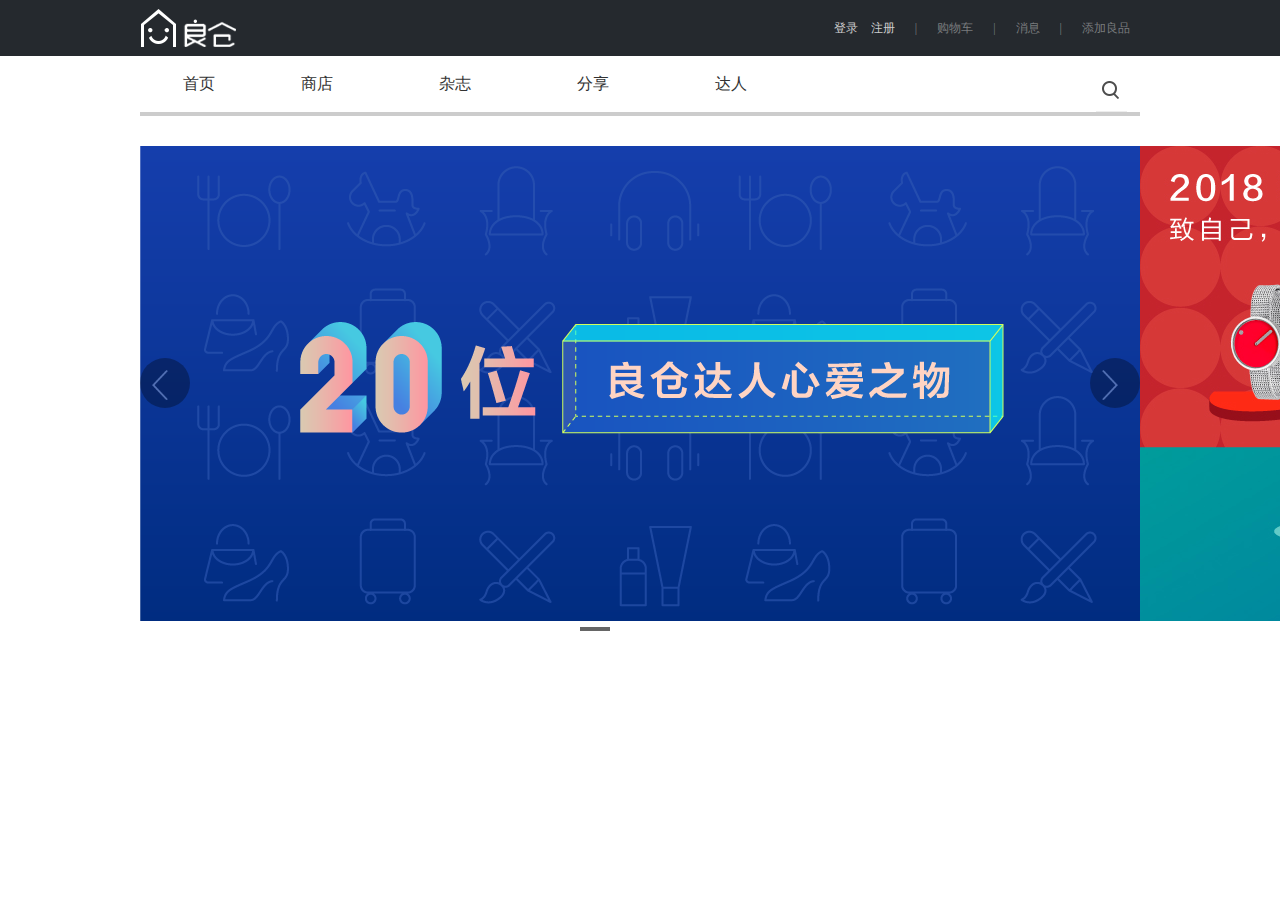
==== index.html @ af3081ba "良仓" ====
<!DOCTYPE html>
<html>
	<head>
		<meta charset="utf-8" />
		<title></title>
		<link rel="stylesheet" type="text/css" href="css/index.css"/>
		<script type="text/javascript" href="js/index.js"></script>
	</head>
	<body>
		<div class="b-header">

			<div class="header">
				<div class="header-l">
					<a href="javascript:"><img src="img/logo.png"/></a>
				</div>
				<div class="header-r">
					<ul>
						<li class="denglu">
							<a href="javascript:">登录</a>
							<a href="javascript:">注册</a>
						</li>
						<li>|</li>
						<li class="qita">
							<a href="javascript:">购物车</a>
							<div class="sub1">
								<p class="P1">您的购物车暂时没有商品</p>
								<p class="P2">快去良仓抢购商品吧</p>
							</div>
						</li>
						<li>|</li>
						<li class="qita">
							<a href="javascript:">消息</a>
							<div class="sub2">
								<ul>
									<li><a href="javascript">动态</a></li>
									<li><a href="javascript">评论</a></li>
									<li><a href="javascript">私信</a></li>
									<li><a href="javascript">粉丝</a></li>
									<li><a href="javascript">喜欢</a></li>
									<li><a href="javascript">通知</a></li>
								</ul>
							</div>
						</li>
						<li>|</li>
						<li class="qita"><a href="javascript:">添加良品</a></li>
					</ul>
				</div>
			</div>
		</div>
	    <div class="nav">
	    	<div class="nav-l">
		    	<ul>
		    		<li class="shouye"><a href="javascript:">首页</a></li>
		    		<li><a href="javascript:">商店</a></li>
		    		<li><a href="javascript:">杂志</a></li>
		    		<li><a href="javascript:">分享</a></li>
		    		<li><a href="javascript:">达人</a></li>
		    	</ul>
	    	</div>
	    	<div class="nav-r">
	    		<img src="img/sousuo.png"/>
	    	</div>
	    </div>
	    <div id="photo">
	    	<ul>
	    		<li class="active">
	    			<a href="javascript:"><img src="img/1.png"/></a>
	    		</li>
	    		<li class="active">
	    			<a href="javascript:"><img src="img/2.jpg"/></a>
	    		</li>
	    		<li class="active">
	    			<a href="javascript:"><img src="img/3.jpg"/></a>
	    		</li>
	    	</ul>
	    	<a href="javascript:" id="pre"></a>
	        <a href="javascript:" id="next"></a>
	        <div class="num" id="num">		    
				<span class="activecolor"></span>
			    <span></span>
			    <span></span>	    
			</div>
	    </div>
    </body>
</html>
---- css/index.css ----
*{margin: 0; padding: 0;}
img{border: none;}
li{list-style: none;}
a{text-decoration: none;}
.b-header{
	width: 100%; height: 56px; background: rgb(37,41,46);
}
.header{
	width: 1000px; height: 56px; margin: 0 auto;
}
.header-l{
	width: 100px; height: 56px; float: left; 
}
.header-l:hover{
	opacity: 0.7;
}
.header-r{
	height: 56px; float: right; position: relative;
}
.header-r>ul>li{
	height: 56px; float: left; margin: 0 10px; line-height: 56px; font-size: 12px;
	color: rgba(204,204,204,0.5); filter: alpha(opacity=50); 
}
.header-r>ul>li>a{
	color: rgba(204,204,204,0.5); filter: alpha(opacity=50);
}
.header .denglu a{
	color: rgba(204,204,204,1); filter: alpha(opacity=100); margin-left: 10px;
}
.header-r ul li.qita:hover a{
	color:rgba(204,204,204,1); filter: alpha(opacity=100);
}
.header-r .sub1{
	width: 320px; height: 100px; position: absolute; right: 0; top: 56px;
	line-height: 50px; text-align: center; display: none;
}
.header-r .sub1 .p1{
	width: 320px; height: 50px; background: rgb(41,47,52);
}
.header-r .sub1 .p2{
	width: 320px; height: 50px; background: rgb(125,191,222);
}
.header-r .sub2{
	width: 190px; height: 276px; position: absolute; right: 0; top: 56px;
	display: none;
}
.nav{
	width: 1000px; height: 56px; border-bottom: 4px solid #ccc; margin: 0 auto;
	margin-bottom: 30px;
}
.nav-l{
	height: 56px; float: left; 
}
.nav-l ul li{
	width: 118px; height: 56px; float: left; line-height: 56px; text-align: center;
	font-size: 16px; margin-right: 20px;
}
.nav-l ul li:hover{
	border-bottom: 4px solid rgb(37,41,46);
}
.nav-l ul li.shouye{
	margin-right: 0;
}
.nav-l ul li a{
	color: rgb(51,51,51);
}
.nav-r{
	width: 44px; height: 46px; float: right; padding: 10px 0 0 0;  
}
/*轮播图样式*/
#photo{
	width: 1000px; height: 485px; margin: 0 auto; position: relative;
}
#photo ul{
	width: 5000px; position: absolute; left: 0; top: 0;
}
#photo ul li{
	width: 1000px; height: 475px; float: left;
}
#pre{
	width: 50px; height: 50px; background: url(../img/pre.png); 
	position: absolute; left: 0; top: 212px; background-size: 40px;
	z-index: 2; opacity: 0.3; border-radius: 50%;
}
#next{
	width: 50px; height: 50px; background: url(../img/next.png); 
	position: absolute;right: 0; top: 212px; background-size: 40px;
	z-index: 2; opacity: 0.3; border-radius: 50%;
}
#pre:hover{
	opacity: 0.6;
}
#next:hover{
	opacity: 0.6;
}
.num{
	width: 120px; height: 4px; position: absolute;left: 440px; bottom: 0;
}
.num span{
	width: 30px; height: 4px; margin-right: 10px; display: block;
}
.num span.activecolor{
	background: #666;
}
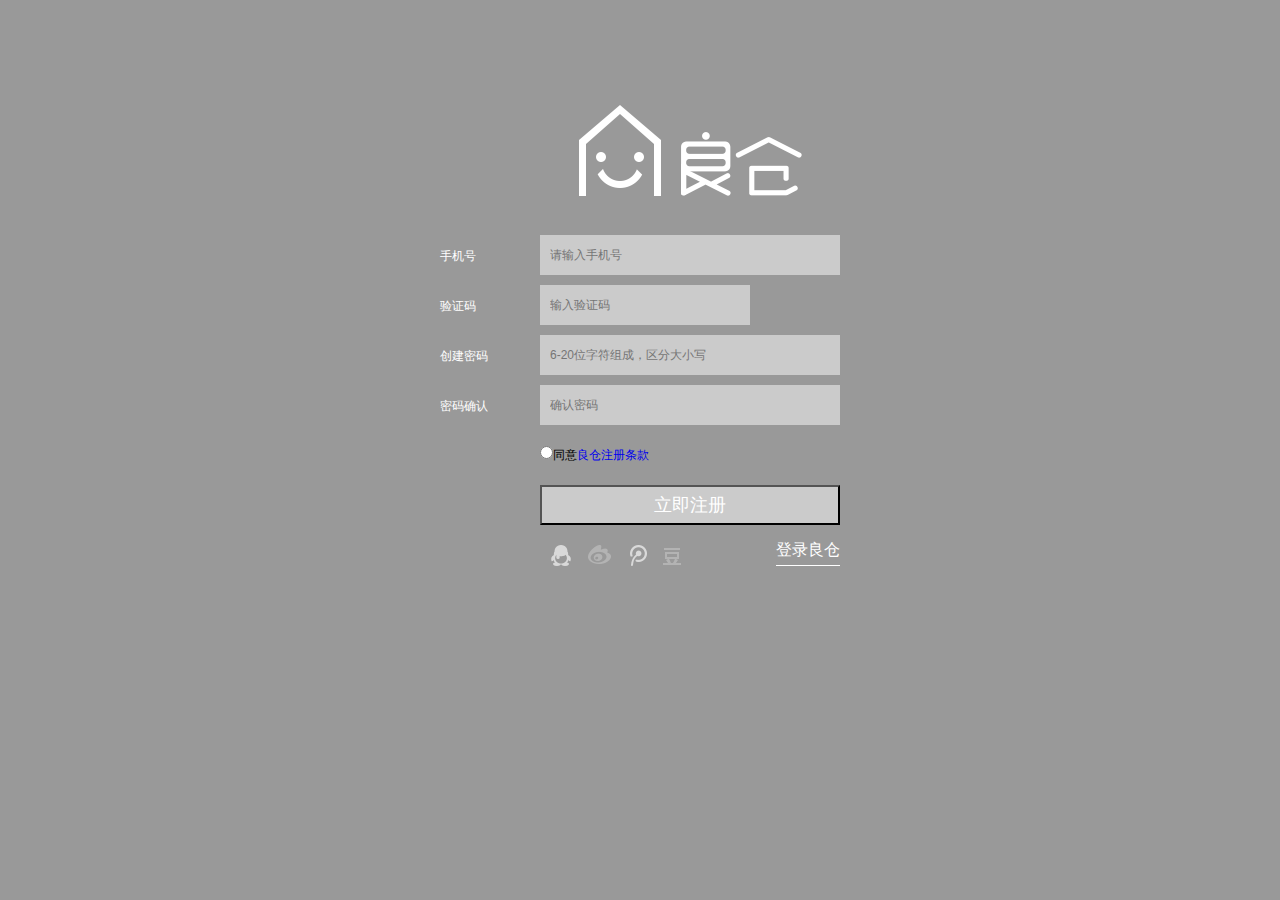
==== commit 87d71a84: "良仓注册" ====
--- a/index.html
+++ b/index.html
@@ -3,83 +3,123 @@
 	<head>
 		<meta charset="utf-8" />
 		<title></title>
-		<link rel="stylesheet" type="text/css" href="css/index.css"/>
-		<script type="text/javascript" href="js/index.js"></script>
+		<style type="text/css">
+		*{margin: 0; padding: 0;}
+		img{border: none;}
+		li{list-style: none;}
+		a{text-decoration: none;}
+		body{
+			background: rgb(153,153,153);
+		}
+		.logo{
+			width: 260px; height: 100px; margin: 100px auto 30px; 
+			padding-left: 130px;
+		}
+		 table{
+		 	margin: 0 auto;
+		 }
+		 table span{
+		 	font-size:12px; color: white;
+		 }
+		 table input.shurukuang{
+		 	width: 290px; height: 40px; background: rgb(203,203,203); color: white;
+		 	font-size: 12px; outline: none; padding-left: 10px; border: none;
+		 }
+		 #yanzheng{
+		 	width: 200px;
+		 }
+		 table input.zhucekuang{
+		 	width: 300px; height: 40px; background: rgb(203,203,203); color: white;
+		 	font-size: 18px; font-weith:block; outline: none;
+		 }
+		 table .tongyi{
+		 	font-size: 12px;
+		 }
+		 table .denglutujing img{
+		 	margin-left:10px; float: left;
+		 }
+		 table .denglutujing p{
+		 	float: right; height: 30px; line-height: 30px; color: white;
+		 	border-bottom:1px solid white; font-size: 16px;
+		 }
+		</style>
 	</head>
 	<body>
-		<div class="b-header">
-
-			<div class="header">
-				<div class="header-l">
-					<a href="javascript:"><img src="img/logo.png"/></a>
-				</div>
-				<div class="header-r">
-					<ul>
-						<li class="denglu">
-							<a href="javascript:">登录</a>
-							<a href="javascript:">注册</a>
-						</li>
-						<li>|</li>
-						<li class="qita">
-							<a href="javascript:">购物车</a>
-							<div class="sub1">
-								<p class="P1">您的购物车暂时没有商品</p>
-								<p class="P2">快去良仓抢购商品吧</p>
-							</div>
-						</li>
-						<li>|</li>
-						<li class="qita">
-							<a href="javascript:">消息</a>
-							<div class="sub2">
-								<ul>
-									<li><a href="javascript">动态</a></li>
-									<li><a href="javascript">评论</a></li>
-									<li><a href="javascript">私信</a></li>
-									<li><a href="javascript">粉丝</a></li>
-									<li><a href="javascript">喜欢</a></li>
-									<li><a href="javascript">通知</a></li>
-								</ul>
-							</div>
-						</li>
-						<li>|</li>
-						<li class="qita"><a href="javascript:">添加良品</a></li>
-					</ul>
-				</div>
-			</div>
+		<div class="logo">
+		<a href="javascript:"><img src="img/1.png"/></a>
 		</div>
-	    <div class="nav">
-	    	<div class="nav-l">
-		    	<ul>
-		    		<li class="shouye"><a href="javascript:">首页</a></li>
-		    		<li><a href="javascript:">商店</a></li>
-		    		<li><a href="javascript:">杂志</a></li>
-		    		<li><a href="javascript:">分享</a></li>
-		    		<li><a href="javascript:">达人</a></li>
-		    	</ul>
-	    	</div>
-	    	<div class="nav-r">
-	    		<img src="img/sousuo.png"/>
-	    	</div>
-	    </div>
-	    <div id="photo">
-	    	<ul>
-	    		<li class="active">
-	    			<a href="javascript:"><img src="img/1.png"/></a>
-	    		</li>
-	    		<li class="active">
-	    			<a href="javascript:"><img src="img/2.jpg"/></a>
-	    		</li>
-	    		<li class="active">
-	    			<a href="javascript:"><img src="img/3.jpg"/></a>
-	    		</li>
-	    	</ul>
-	    	<a href="javascript:" id="pre"></a>
-	        <a href="javascript:" id="next"></a>
-	        <div class="num" id="num">		    
-				<span class="activecolor"></span>
-			    <span></span>
-			    <span></span>	    
-			</div>
-	    </div>
-    </body>
+		<table border="0" cellspacing="0" cellpadding="0">
+			<tr>
+				<td width="100px" height="50px"><span>手机号</span></td>
+				<td width="300px" height="50px"><input class="shurukuang" type="text" id="phone" placeholder="请输入手机号" /></td>
+			</tr>
+			<tr>
+				<td width="100px" height="50px"><span>验证码</span></td>
+				<td width="300px" height="50px"><input class="shurukuang" type="text" id="yanzheng" placeholder="输入验证码" /></td>
+			</tr>
+			<tr>
+				<td width="100px" height="50px"><span>创建密码</span></td>
+				<td width="300px" height="50px"><input class="shurukuang" type="text" id="shuru" placeholder="6-20位字符组成，区分大小写" /></td>
+			</tr>
+			<tr>
+				<td width="100px" height="50px"><span>密码确认</span></td>
+				<td width="300px" height="50px"><input class="shurukuang" type="text" id="queren" placeholder="确认密码" /></td>
+			</tr>
+			<tr>
+				<td width="100px" height="50px"></td>
+				<td width="300px" height="50px" class="tongyi" ><input type="radio"/>同意<a href="javascript:">良仓注册条款</a></td>
+			</tr>
+			<tr>
+				<td width="100px" height="50px"></td>
+				<td width="300px" height="50px"><input class="zhucekuang" type="button"  id="zhuce" value="立即注册" /></td>
+			</tr>
+			<tr>
+				<td width="100px" height="50px"></td>
+				<td width="300px" height="50px" class="denglutujing">
+					<a href="javascript:"><img src="img/2.png"/></a>
+					<a href="javascript:"><img src="img/3.png"/></a>
+					<a href="javascript:"><img src="img/4.png"/></a>
+					<a href="javascript:"><img src="img/5.png"/></a>
+					<a href="javascript:"><p>登录良仓</p></a>
+				</td>
+			</tr>
+		</table>
+	</body>
 </html>
+<script>
+	var oPho=document.getElementById("phone");
+	var oPw=document.getElementById("shuru");
+	var oQr=document.getElementById("queren");
+	var oZhuce=document.getElementById("zhuce");
+	oZhuce.onclick=function()
+	{
+		var username=oPho.value;
+		//var possword=oPw.value;
+		//var possword=oQr.value;
+		var possword=oPw.value;
+		var posswords=oQr.value;
+		var xhr=new XMLHttpRequest();
+		xhr.onreadystatechange=function()
+		{
+			console.log("ss");
+			if(xhr.readyState==4)
+			{
+				
+				if(xhr.status>=200&&xhr.status<300||xhr.status==304)
+				{
+					
+					var obj=JSON.parse(xhr.responseText);
+					console.log(obj.code);
+					if(obj.code==1004)
+					{
+						console.log("haha");
+					}
+				}
+			}
+		}
+		xhr.open("GET","http://h6.duchengjiu.top/shop/api_user.php?username="+username+"&possword="+possword+"&status=register",true);
+		//xhr.setRequestHeader("content-type","application/x-www-form-urlenclded");
+		//xhr.send('username='+username+'&possword='+possword+'&status'+'register')
+		xhr.send(null);
+	}
+</script>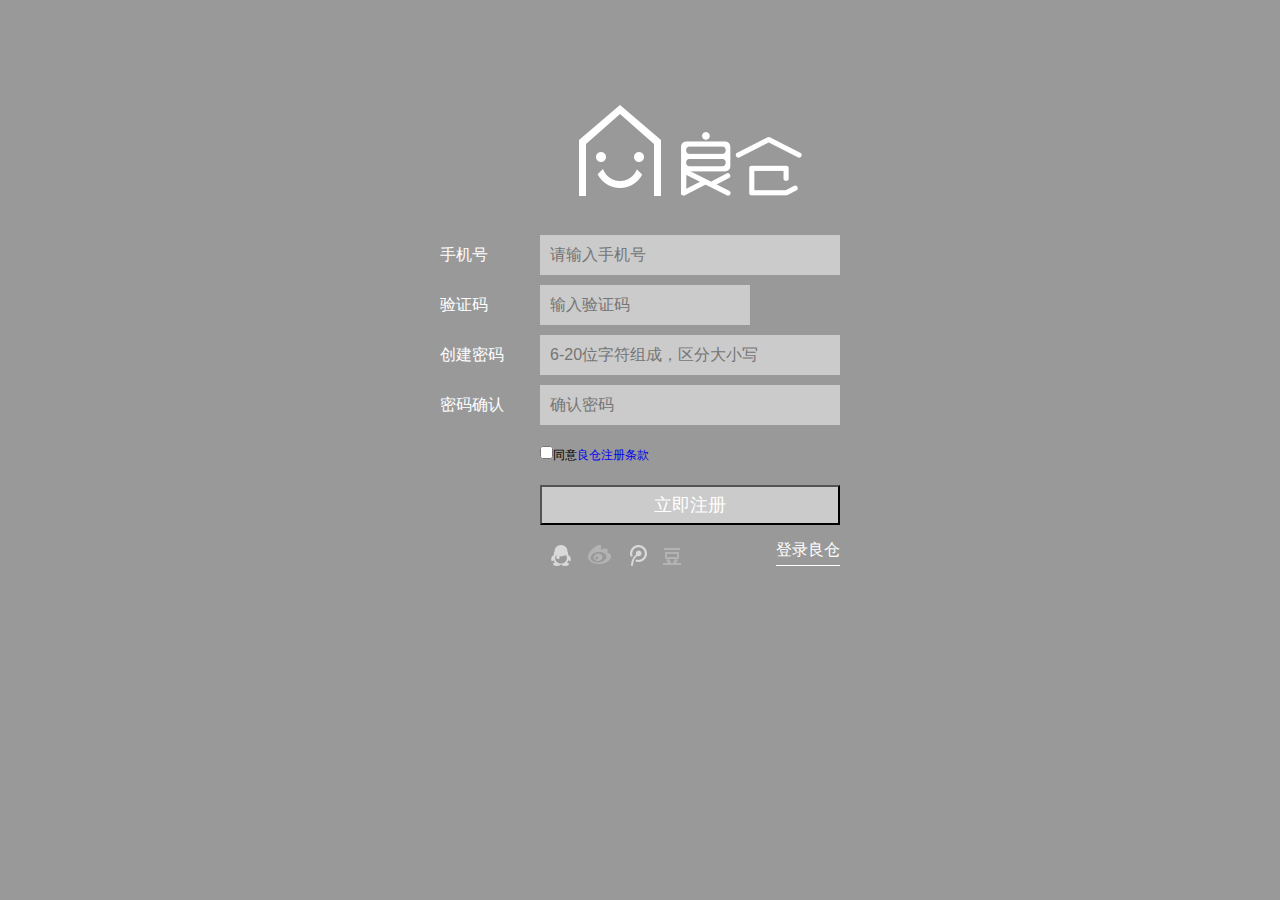
==== commit 7da3ed43: "错误1004" ====
--- a/index.html
+++ b/index.html
@@ -19,11 +19,11 @@
 		 	margin: 0 auto;
 		 }
 		 table span{
-		 	font-size:12px; color: white;
+		 	font-size:16px; color: white;
 		 }
 		 table input.shurukuang{
 		 	width: 290px; height: 40px; background: rgb(203,203,203); color: white;
-		 	font-size: 12px; outline: none; padding-left: 10px; border: none;
+		 	font-size: 16px; outline: none; padding-left: 10px; border: none;
 		 }
 		 #yanzheng{
 		 	width: 200px;
@@ -67,7 +67,7 @@
 			</tr>
 			<tr>
 				<td width="100px" height="50px"></td>
-				<td width="300px" height="50px" class="tongyi" ><input type="radio"/>同意<a href="javascript:">良仓注册条款</a></td>
+				<td width="300px" height="50px" class="tongyi" ><input type="checkbox"/>同意<a href="javascript:">良仓注册条款</a></td>
 			</tr>
 			<tr>
 				<td width="100px" height="50px"></td>
@@ -86,40 +86,21 @@
 		</table>
 	</body>
 </html>
+<script src="js/fuzhi.js"></script>
 <script>
 	var oPho=document.getElementById("phone");
 	var oPw=document.getElementById("shuru");
 	var oQr=document.getElementById("queren");
 	var oZhuce=document.getElementById("zhuce");
-	oZhuce.onclick=function()
-	{
-		var username=oPho.value;
-		//var possword=oPw.value;
-		//var possword=oQr.value;
-		var possword=oPw.value;
-		var posswords=oQr.value;
-		var xhr=new XMLHttpRequest();
-		xhr.onreadystatechange=function()
-		{
-			console.log("ss");
-			if(xhr.readyState==4)
-			{
-				
-				if(xhr.status>=200&&xhr.status<300||xhr.status==304)
-				{
-					
-					var obj=JSON.parse(xhr.responseText);
-					console.log(obj.code);
-					if(obj.code==1004)
-					{
-						console.log("haha");
-					}
-				}
-			}
-		}
-		xhr.open("GET","http://h6.duchengjiu.top/shop/api_user.php?username="+username+"&possword="+possword+"&status=register",true);
-		//xhr.setRequestHeader("content-type","application/x-www-form-urlenclded");
-		//xhr.send('username='+username+'&possword='+possword+'&status'+'register')
-		xhr.send(null);
-	}
+    oZhuce.onclick=function(){
+    	var Username=oPho.value;
+    	var Possword=oPw.value;
+    	var json={
+    		status:"register",
+    		username:Username,
+    		possword:Possword
+    	
+    	}
+    	loginOrRegister(json)
+    }
 </script>